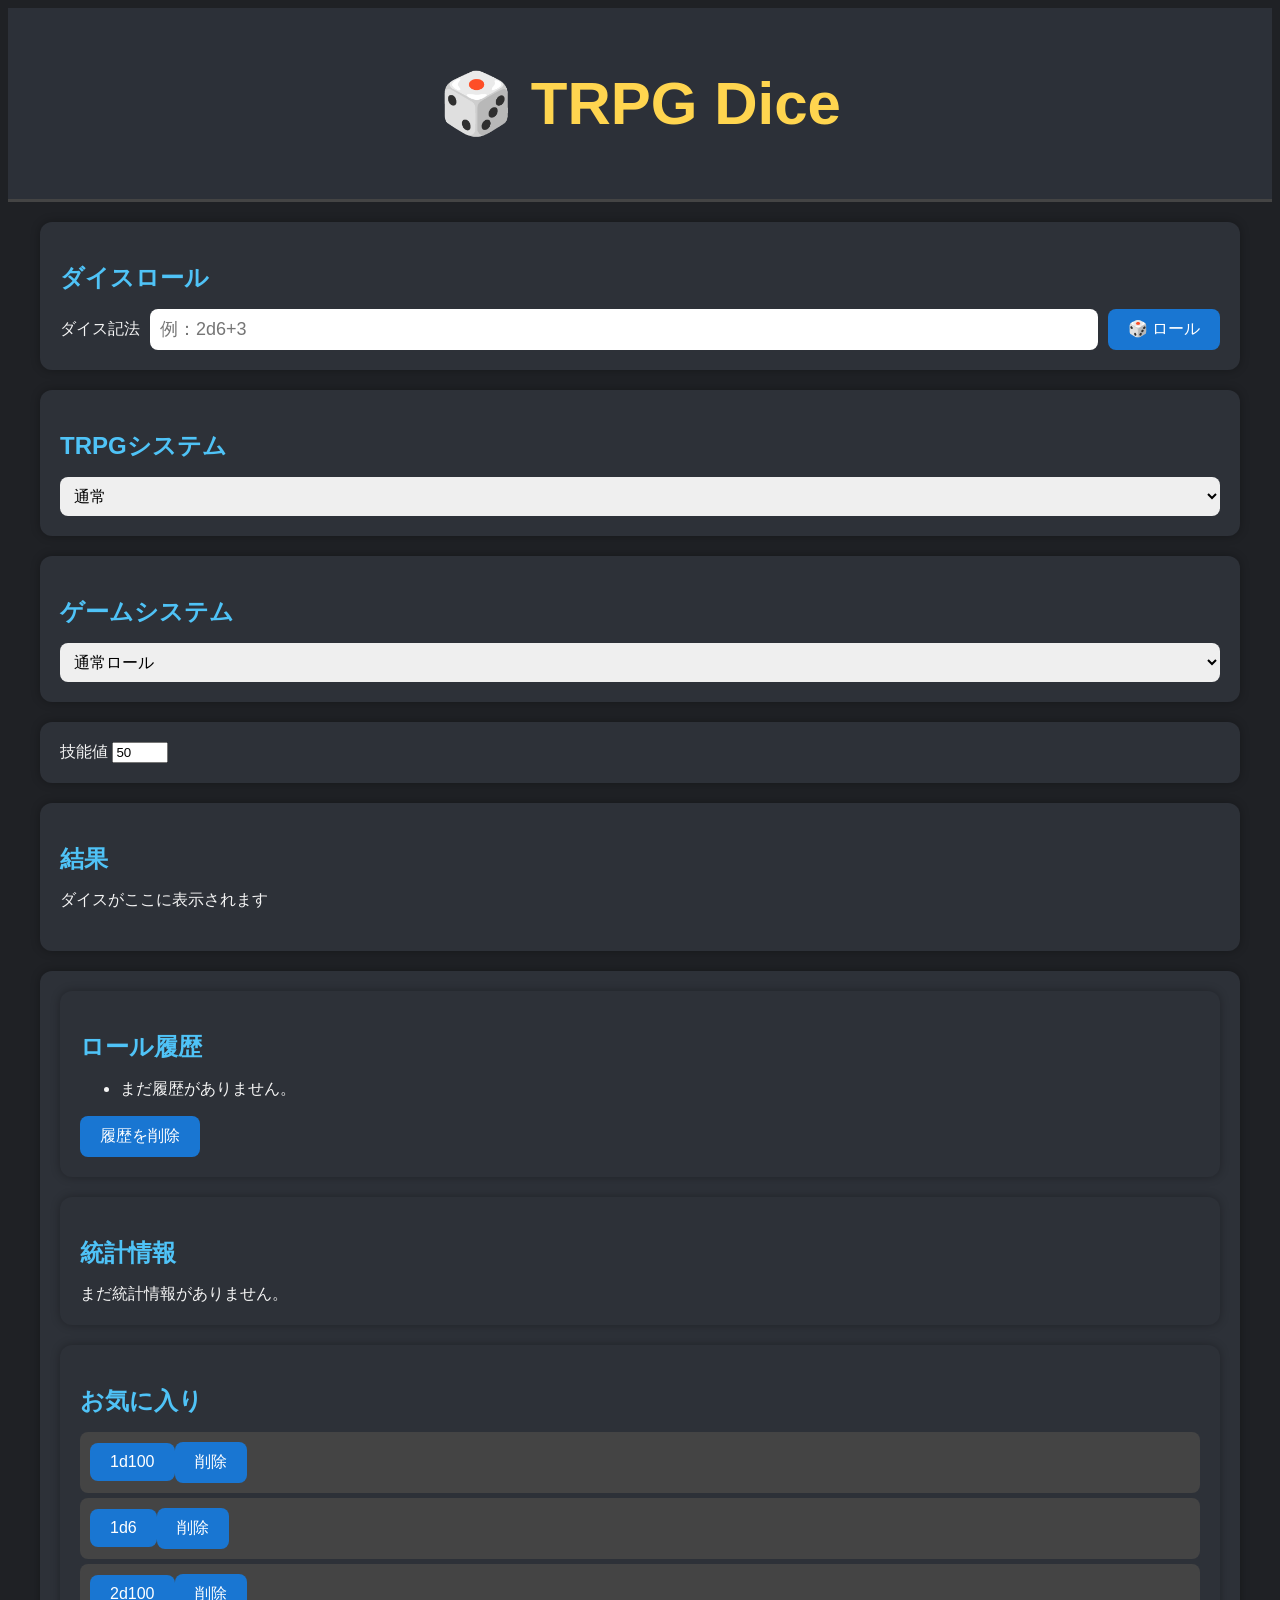
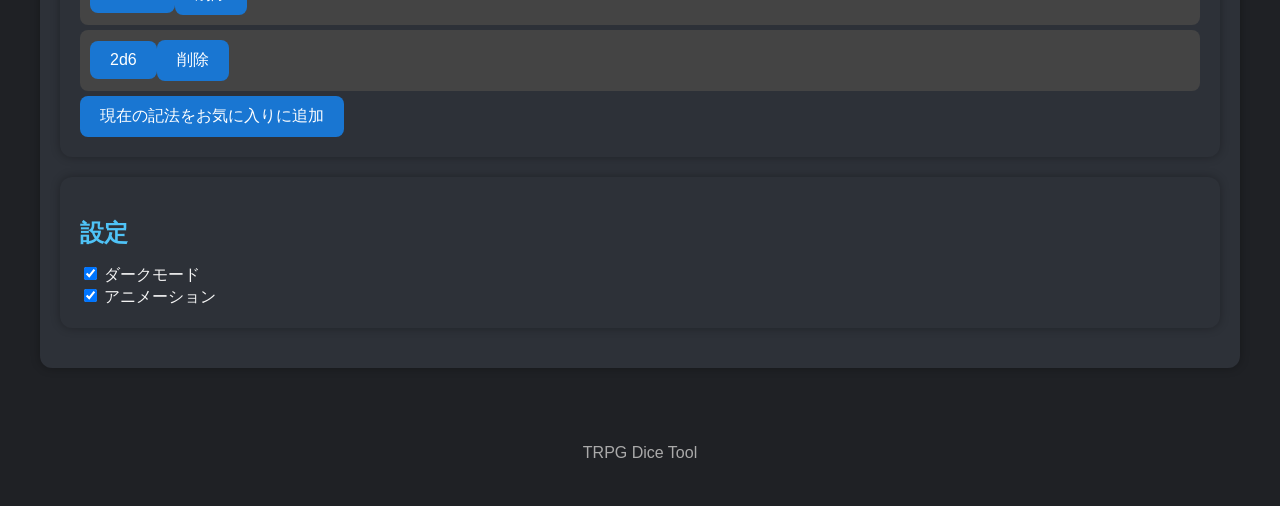
==== index.html @ 753293f1 "Update index.html" ====
<!DOCTYPE html>
<html lang="ja">

<head>
    <meta charset="UTF-8">
    <meta name="viewport" content="width=device-width, initial-scale=1.0">

    <title>TRPG Dice</title>

    <link rel="stylesheet" href="css/style.css">

   
</head>

<body>

<header>
    <h1>🎲 TRPG Dice</h1>
</header>

<main>

    <!-- 入力エリア -->
    <section id="dice-input">

        <h2>ダイスロール</h2>

        <div class="input-group">

            <label for="diceNotation">
                ダイス記法
            </label>

            <input
                id="diceNotation"
                type="text"
                placeholder="例：2d6+3"
                autocomplete="off">

            <button id="rollButton">
                🎲 ロール
            </button>

        </div>

    </section>


    <!-- システム選択 -->
    <section id="system">

        <h2>TRPGシステム</h2>

        <select id="gameSystem">

            <option value="normal">通常</option>

            <option value="coc6">
                クトゥルフ神話TRPG 第6版
            </option>

            <option value="coc7">
                クトゥルフ神話TRPG 第7版
            </option>

            <option value="sw25">
                ソード・ワールド2.5
            </option>

            <option value="dx3">
                ダブルクロス3rd
            </option>

            <option value="shinobigami">
                シノビガミ
            </option>

            <option value="emoklore">
                エモクロア
            </option>

        </select>

    </section>


    
    <section>
    <h2>ゲームシステム</h2>

    <select id="gameSystem">
        <option value="normal">
            通常ロール
        </option>

        <option value="coc7">
            クトゥルフ神話TRPG 第7版
        </option>
    </select>
</section>

<section id="coc7Area">
    <label for="skillValue">
        技能値
    </label>

    <input
        id="skillValue"
        type="number"
        min="1"
        max="100"
        value="50"
    >
</section>


    <!-- 出目 -->
    <section id="result">

        <h2>結果</h2>

        <div id="diceArea">

            ダイスがここに表示されます

        </div>

        <div id="modifierArea"></div>

        <div id="totalArea"></div>

        <div id="judgeArea"></div>

    </section>


    <!-- ログ -->
    <section id="history">
        <section>
    <h2>ロール履歴</h2>

    <ul id="historyList"></ul>

    <button id="clearHistoryButton">
        履歴を削除
    </button>
</section>

       


    <!-- 統計 -->
    <section>
    <h2>統計情報</h2>

    <div id="statisticsArea">
        まだ統計情報がありません。
    </div>
</section>


    <!-- お気に入り -->
   <section>
    <h2>お気に入り</h2>

    <div id="favoriteList"></div>

    <button id="saveFavorite">
        現在の記法をお気に入りに追加
    </button>
</section>

    <!-- 設定 -->
    <section id="settings">

        <h2>設定</h2>

        <label>

            <input
                type="checkbox"
                id="darkMode"
                checked>

            ダークモード

        </label>

        <br>

        <label>

            <input
                type="checkbox"
                id="animation"
                checked>

            アニメーション

        </label>

    </section>

</main>

<footer>

    <p>

        TRPG Dice Tool

    </p>

</footer>

<script type="module" src="js/app.js"></script>
    
</body>

</html>
---- css/style.css ----
```css
/* ===========================
   基本設定
=========================== */

*{
    margin:0;
    padding:0;
    box-sizing:border-box;
}

body{

    font-family:
    "Yu Gothic",
    "Meiryo",
    sans-serif;

    background:#1f2125;
    color:#f5f5f5;

    min-height:100vh;

}

/* ===========================
   ヘッダー
=========================== */

header{

    background:#2c3038;

    padding:20px;

    text-align:center;

    font-size:30px;

    border-bottom:3px solid #444;

}

header h1{

    color:#ffd54f;

}

/* ===========================
   メイン
=========================== */

main{

    width:95%;
    max-width:1200px;

    margin:auto;

    padding:20px;

}

/* ===========================
   各セクション
=========================== */

section{

    background:#2d3138;

    border-radius:12px;

    padding:20px;

    margin-bottom:20px;

    box-shadow:0 0 10px rgba(0,0,0,.3);

}

section h2{

    margin-bottom:15px;

    color:#4fc3f7;

}

/* ===========================
   入力欄
=========================== */

.input-group{

    display:flex;

    flex-wrap:wrap;

    gap:10px;

    align-items:center;

}

input[type=text]{

    flex:1;

    min-width:220px;

    padding:10px;

    font-size:18px;

    border-radius:8px;

    border:none;

    outline:none;

}

select{

    width:100%;

    padding:10px;

    font-size:16px;

    border-radius:8px;

    border:none;

}

/* ===========================
   ボタン
=========================== */

button{

    padding:10px 20px;

    border:none;

    border-radius:8px;

    background:#1976d2;

    color:white;

    cursor:pointer;

    font-size:16px;

    transition:.2s;

}

button:hover{

    background:#2196f3;

    transform:scale(1.05);

}

button:active{

    transform:scale(.95);

}

/* ===========================
   出目
=========================== */

#diceArea{

    display:flex;

    flex-wrap:wrap;

    gap:10px;

    margin-bottom:20px;

}

/* ダイス */

.dice{

    width:60px;

    height:60px;

    background:#424242;

    border-radius:10px;

    display:flex;

    justify-content:center;

    align-items:center;

    font-size:24px;

    font-weight:bold;

    transition:.3s;

}

/* 最大値 */

.max{

    background:#FFD700;

    color:black;

}

/* 1 */

.min{

    background:#e53935;

}

/* 通常 */

.normal{

    background:#616161;

}

/* ===========================
   判定表示
=========================== */

#judgeArea{

    font-size:28px;

    text-align:center;

    margin-top:20px;

    font-weight:bold;

}

/* ===========================
   合計
=========================== */

#totalArea{

    font-size:26px;

    margin-top:10px;

    text-align:center;

}

/* ===========================
   履歴
=========================== */

#historyList{

    max-height:300px;

    overflow-y:auto;

}

.history-item{

    padding:10px;

    margin-bottom:8px;

    border-radius:8px;

    background:#3a3d43;

}

/* ===========================
   お気に入り
=========================== */

.favorite-item{

    margin:5px 0;

    padding:10px;

    background:#444;

    border-radius:8px;

    cursor:pointer;

}

.favorite-item:hover{

    background:#555;

}

/* ===========================
   統計
=========================== */

#statisticsArea{

    display:grid;

    grid-template-columns:repeat(2,1fr);

    gap:10px;

}

.stat-card{

    background:#3a3d43;

    padding:15px;

    border-radius:8px;

    text-align:center;

}

/* ===========================
   フッター
=========================== */

footer{

    text-align:center;

    padding:20px;

    color:#aaa;

}

/* ===========================
   アニメーション
=========================== */

@keyframes shake{

0%{

transform:rotate(0deg);

}

20%{

transform:rotate(-15deg);

}

40%{

transform:rotate(15deg);

}

60%{

transform:rotate(-15deg);

}

80%{

transform:rotate(15deg);

}

100%{

transform:rotate(0deg);

}

}

.rollAnimation{

    animation:shake .6s;

}

/* ===========================
   レスポンシブ
=========================== */

@media(max-width:768px){

header{

font-size:22px;

}

.input-group{

flex-direction:column;

}

button{

width:100%;

}

input[type=text]{

width:100%;

}

#statisticsArea{

grid-template-columns:1fr;

}

.dice{

width:50px;

height:50px;

font-size:20px;

}

}
```
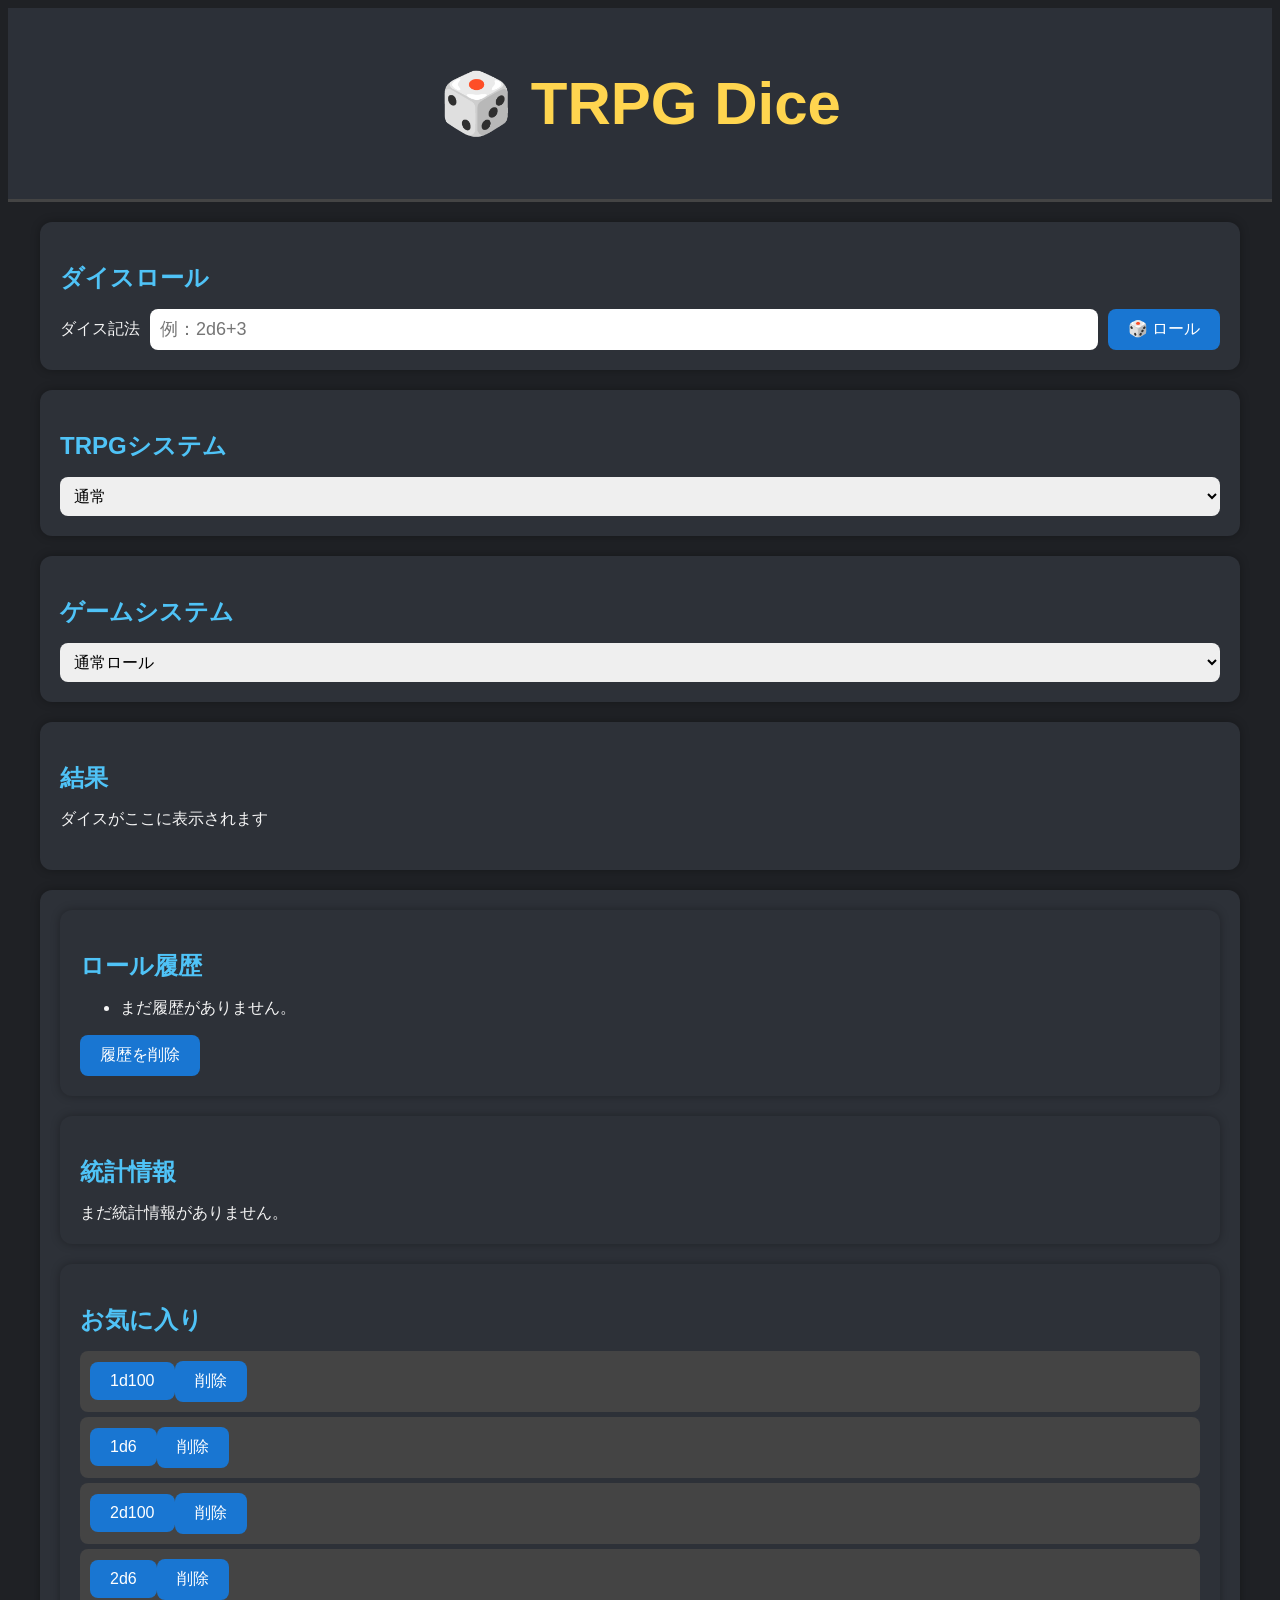
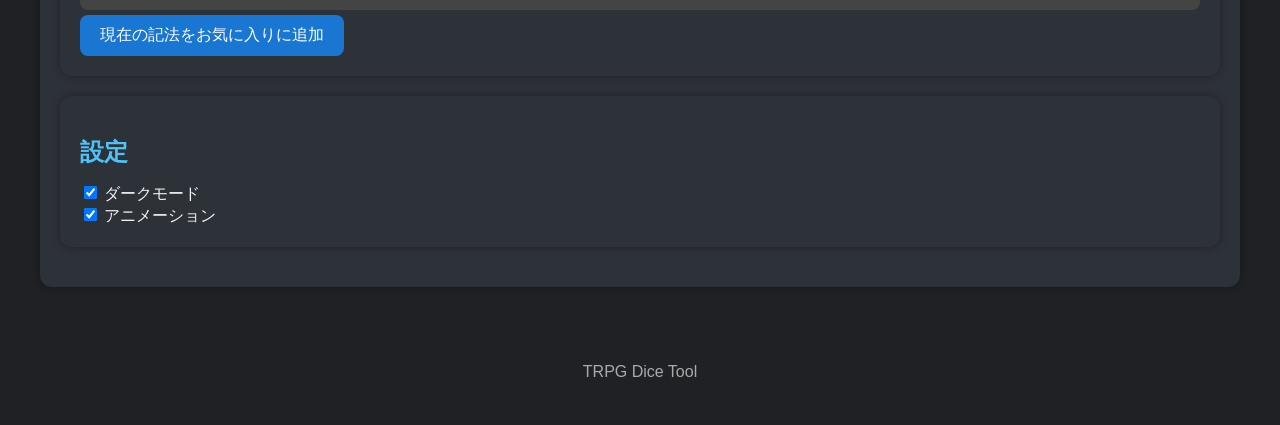
==== commit 14fa334a: "Update index.html" ====
--- a/index.html
+++ b/index.html
@@ -100,9 +100,7 @@
 </section>
 
 <section id="coc7Area">
-    <label for="skillValue">
-        技能値
-    </label>
+    <label for="skillValue">技能値</label>
 
     <input
         id="skillValue"
@@ -111,6 +109,12 @@
         max="100"
         value="50"
     >
+
+    <button id="saveSkillButton">
+        技能値を保存
+    </button>
+
+    <p id="savedSkillList"></p>
 </section>
 
 
--- a/css/style.css
+++ b/css/style.css
@@ -216,6 +216,62 @@
 
 }
 
+/* ダイスの基本表示 */
+.dice {
+    display: inline-block;
+    padding: 8px 12px;
+    margin: 4px;
+    border: 2px solid;
+    border-radius: 8px;
+    font-weight: bold;
+}
+
+/* ダイスの状態ごとの色 */
+.dice-critical {
+    color: red;
+    border-color: red;
+    background-color: #ffe5e5;
+}
+
+.dice-fumble {
+    color: darkred;
+    border-color: darkred;
+    background-color: #ffcccc;
+}
+
+.dice-success {
+    color: green;
+    border-color: green;
+    background-color: #e5ffe5;
+}
+
+.dice-failure {
+    color: orange;
+    border-color: orange;
+    background-color: #fff0d5;
+}
+
+/* アニメーション */
+.dice-animation {
+    animation: diceRoll 0.5s ease;
+}
+
+@keyframes diceRoll {
+    0% {
+        transform: rotate(0deg) scale(0.5);
+        opacity: 0;
+    }
+
+    50% {
+        transform: rotate(180deg) scale(1.2);
+        opacity: 0.7;
+    }
+
+    100% {
+        transform: rotate(360deg) scale(1);
+        opacity: 1;
+    }
+}
 /* 最大値 */
 
 .max{
@@ -457,4 +513,36 @@
 }
 
 }
+
+/* 判定結果の色 */
+
+#judgeArea.judge-critical {
+    color: red;
+    font-weight: bold;
+}
+
+#judgeArea.judge-extreme {
+    color: purple;
+    font-weight: bold;
+}
+
+#judgeArea.judge-hard {
+    color: blue;
+    font-weight: bold;
+}
+
+#judgeArea.judge-regular {
+    color: green;
+    font-weight: bold;
+}
+
+#judgeArea.judge-failure {
+    color: orange;
+    font-weight: bold;
+}
+
+#judgeArea.judge-fumble {
+    color: darkred;
+    font-weight: bold;
+}
 ```
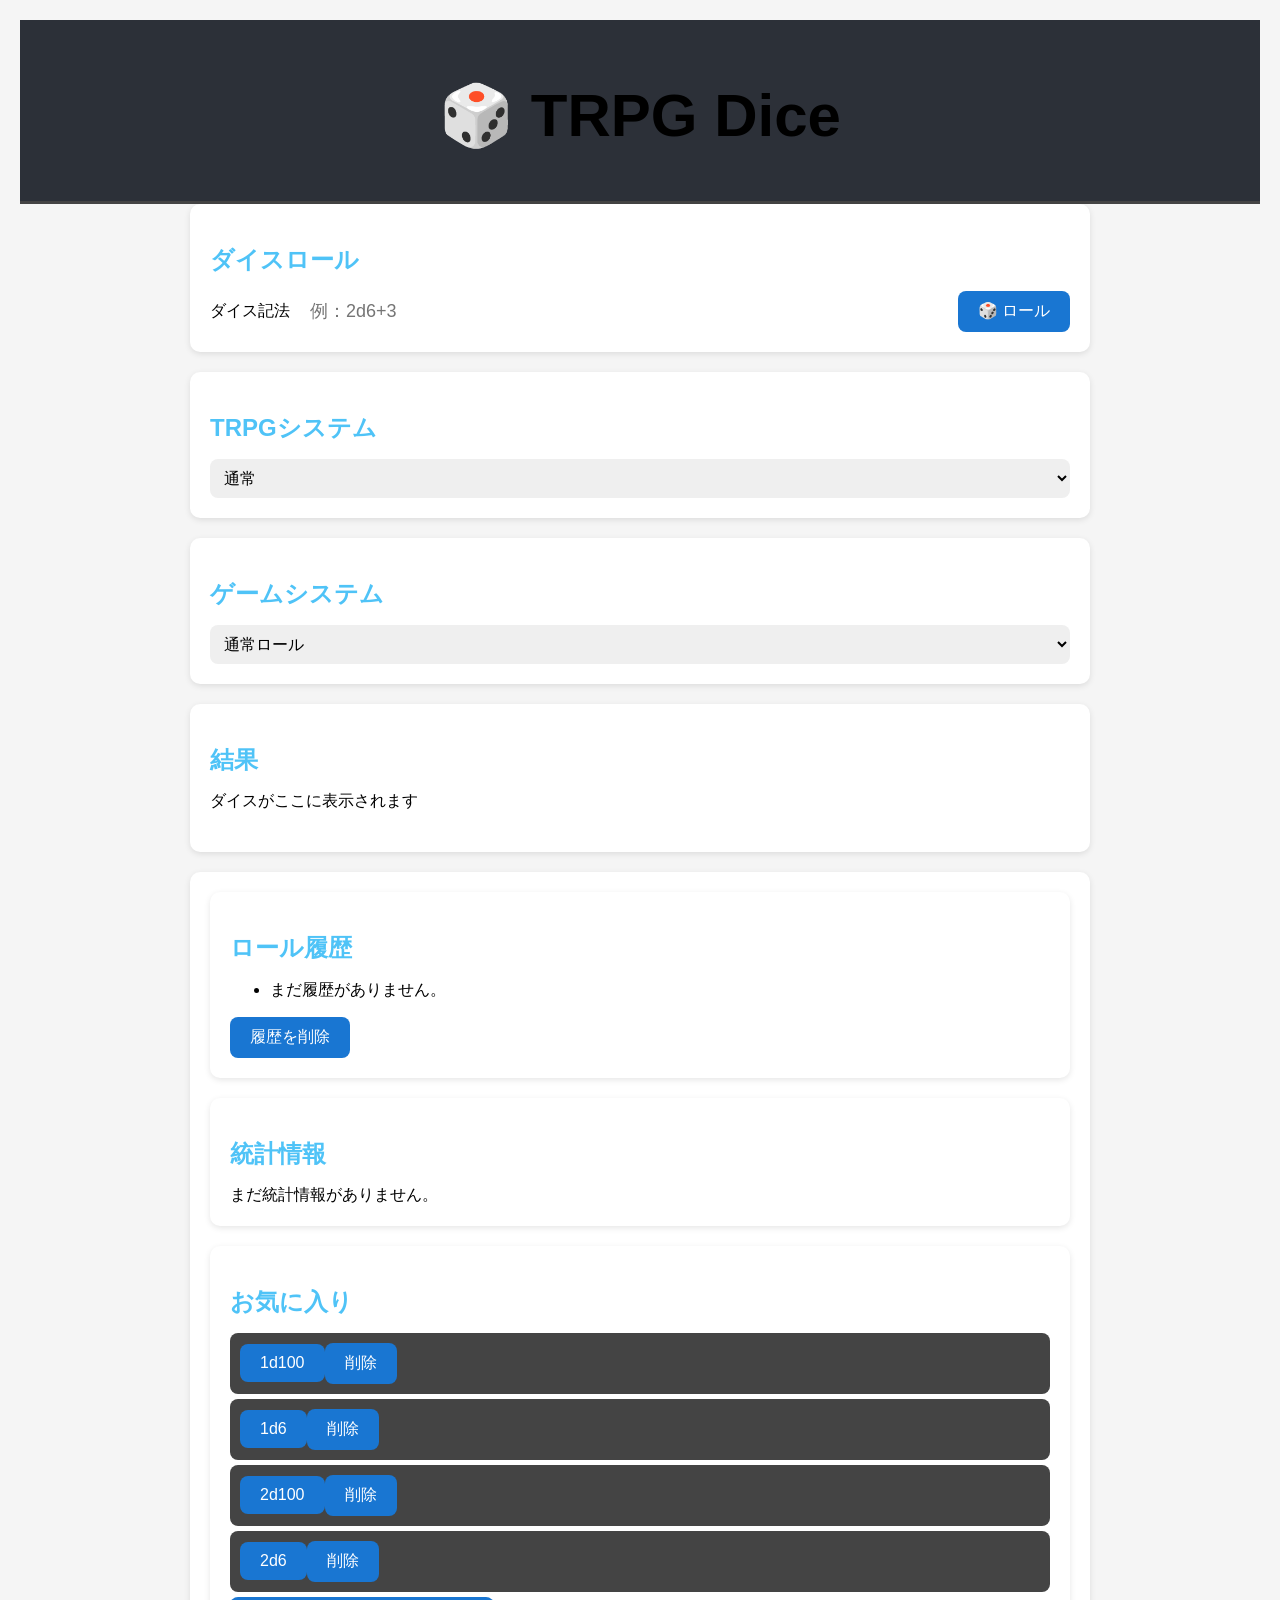
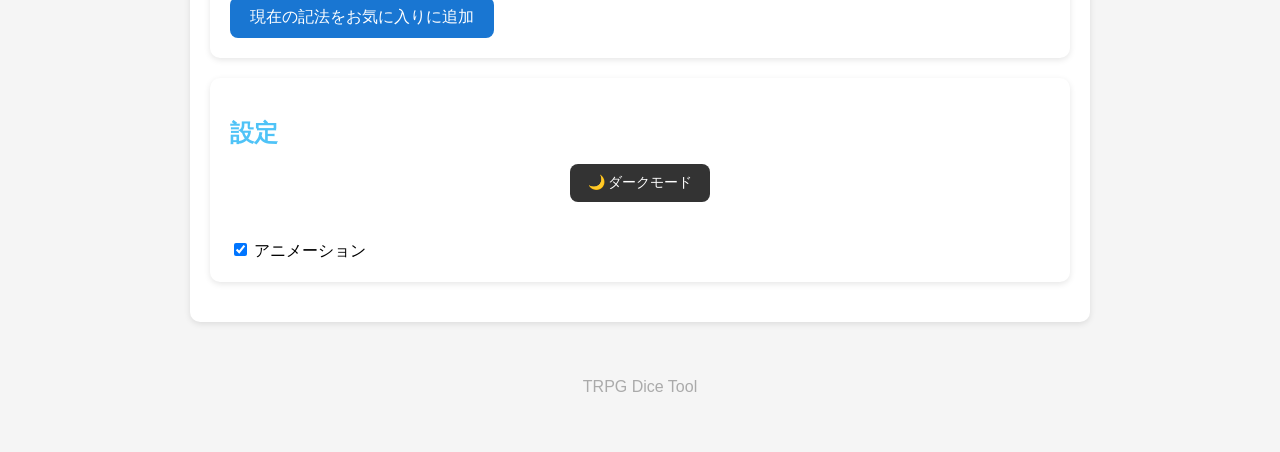
==== commit f954d5eb: "Update index.html" ====
--- a/index.html
+++ b/index.html
@@ -4,6 +4,7 @@
 <head>
     <meta charset="UTF-8">
     <meta name="viewport" content="width=device-width, initial-scale=1.0">
+    <meta name="color-scheme" content="dark light">
 
     <title>TRPG Dice</title>
 
@@ -181,12 +182,9 @@
 
         <label>
 
-            <input
-                type="checkbox"
-                id="darkMode"
-                checked>
-
-            ダークモード
+<button id="themeToggle" type="button">
+  🌙 ダークモード
+</button>
 
         </label>
 
--- a/css/style.css
+++ b/css/style.css
@@ -9,18 +9,11 @@
     box-sizing:border-box;
 }
 
-body{
-
-    font-family:
-    "Yu Gothic",
-    "Meiryo",
-    sans-serif;
-
-    background:#1f2125;
-    color:#f5f5f5;
-
-    min-height:100vh;
-
+body {
+  margin: 0;
+  padding: 20px;
+  font-family: sans-serif;
+  background-color: #f5f5f5;
 }
 
 /* ===========================
@@ -41,43 +34,46 @@
 
 }
 
-header h1{
-
-    color:#ffd54f;
-
+header h1 {
+  text-align: center;
+  margin-bottom: 30px;
 }
 
 /* ===========================
    メイン
 =========================== */
 
-main{
-
-    width:95%;
-    max-width:1200px;
-
-    margin:auto;
-
-    padding:20px;
-
-}
+main {
+   
+  width: 100%;
+   
+  max-width: 900px;
+   
+  margin: 0 auto;
+   
+}
+
 
 /* ===========================
    各セクション
 =========================== */
 
-section{
-
-    background:#2d3138;
-
-    border-radius:12px;
-
-    padding:20px;
-
-    margin-bottom:20px;
-
-    box-shadow:0 0 10px rgba(0,0,0,.3);
-
+section {
+   
+  width: 100%;
+   
+  box-sizing: border-box;
+   
+  margin: 0 auto 20px;
+   
+  padding: 20px;
+   
+  background-color: white;
+   
+  border-radius: 10px;
+   
+  box-shadow: 0 2px 6px rgba(0, 0, 0, 0.1);
+   
 }
 
 section h2{
@@ -545,4 +541,198 @@
     color: darkred;
     font-weight: bold;
 }
+
+/* =========================================
+   スマートフォン向けレイアウト
+========================================= */
+
+@media screen and (max-width: 600px) {
+
+    body {
+        margin: 0;
+        padding: 10px;
+        font-size: 16px;
+    }
+
+    main {
+        width: 100%;
+        max-width: 100%;
+        margin: 0 auto;
+    }
+
+    section {
+        width: 100%;
+        box-sizing: border-box;
+        margin-bottom: 16px;
+        padding: 14px;
+    }
+
+    h1 {
+        font-size: 24px;
+        text-align: center;
+    }
+
+    h2 {
+        font-size: 20px;
+    }
+
+    /* 入力欄 */
+    input[type="text"],
+    input[type="number"],
+    select {
+        width: 100%;
+        min-height: 44px;
+        box-sizing: border-box;
+        font-size: 16px;
+        margin-top: 6px;
+        margin-bottom: 10px;
+    }
+
+    /* ボタン */
+    button {
+        min-height: 44px;
+        padding: 10px 14px;
+        font-size: 16px;
+        margin: 4px 2px;
+    }
+
+    /* ダイス表示 */
+    #diceArea {
+        display: flex;
+        flex-wrap: wrap;
+        justify-content: center;
+        gap: 6px;
+    }
+
+    .dice {
+        min-width: 42px;
+        min-height: 42px;
+        box-sizing: border-box;
+        display: inline-flex;
+        align-items: center;
+        justify-content: center;
+        padding: 8px;
+        margin: 2px;
+        font-size: 18px;
+    }
+
+    /* 合計値・修正値 */
+    #modifierArea,
+    #totalArea,
+    #judgeArea {
+        font-size: 18px;
+        overflow-wrap: anywhere;
+    }
+
+    /* 履歴 */
+    #historyList {
+        padding-left: 0;
+        list-style: none;
+    }
+
+    #historyList li {
+        padding: 10px 0;
+        border-bottom: 1px solid #ccc;
+        overflow-wrap: anywhere;
+        line-height: 1.6;
+    }
+
+    /* お気に入り・技能値 */
+    #favoriteList > div,
+    #savedSkillList > div {
+        display: flex;
+        flex-wrap: wrap;
+        align-items: center;
+        gap: 6px;
+        margin-bottom: 8px;
+    }
+
+    /* 横幅が大きくなりすぎる文字を折り返す */
+    #favoriteList,
+    #savedSkillList,
+    #statisticsArea {
+        overflow-wrap: anywhere;
+        word-break: break-word;
+    }
+}
+
+/* =========================
+   ダークモード切替ボタン
+========================= */
+
+#themeToggle {
+  display: block;
+  margin: 0 auto 20px;
+  padding: 10px 18px;
+  border: none;
+  border-radius: 8px;
+  background-color: #333;
+  color: white;
+  cursor: pointer;
+  font-size: 14px;
+}
+
+#themeToggle:hover {
+  opacity: 0.8;
+}
+
+/* =========================
+   ダークモード
+========================= */
+
+/* ダークモード時のページ全体 */
+body.dark-mode {
+  background-color: #181818 !important;
+  color: #eeeeee;
+  min-height: 100vh;
+}
+
+/* HTML全体の背景 */
+html:has(body.dark-mode) {
+  background-color: #181818;
+}
+
+/* メイン領域 */
+body.dark-mode main {
+  background-color: transparent;
+}
+
+/* セクション */
+body.dark-mode section {
+  background-color: #252525 !important;
+  color: #eeeeee;
+}
+
+/* ヘッダー */
+body.dark-mode header {
+  background-color: transparent;
+  color: #eeeeee;
+}
+
+/* 入力欄 */
+body.dark-mode input,
+body.dark-mode select,
+body.dark-mode textarea {
+  background-color: #333333 !important;
+  color: #ffffff !important;
+  border-color: #666666;
+}
+
+/* 結果表示・履歴・統計など */
+body.dark-mode #diceArea,
+body.dark-mode #totalArea,
+body.dark-mode #judgeArea,
+body.dark-mode #statisticsArea,
+body.dark-mode #historyList,
+body.dark-mode #favoriteList,
+body.dark-mode #savedSkillList {
+  background-color: #303030;
+  color: #eeeeee;
+}
+
+/* リスト項目 */
+body.dark-mode li {
+  background-color: #333333;
+  color: #eeeeee;
+}
 ```
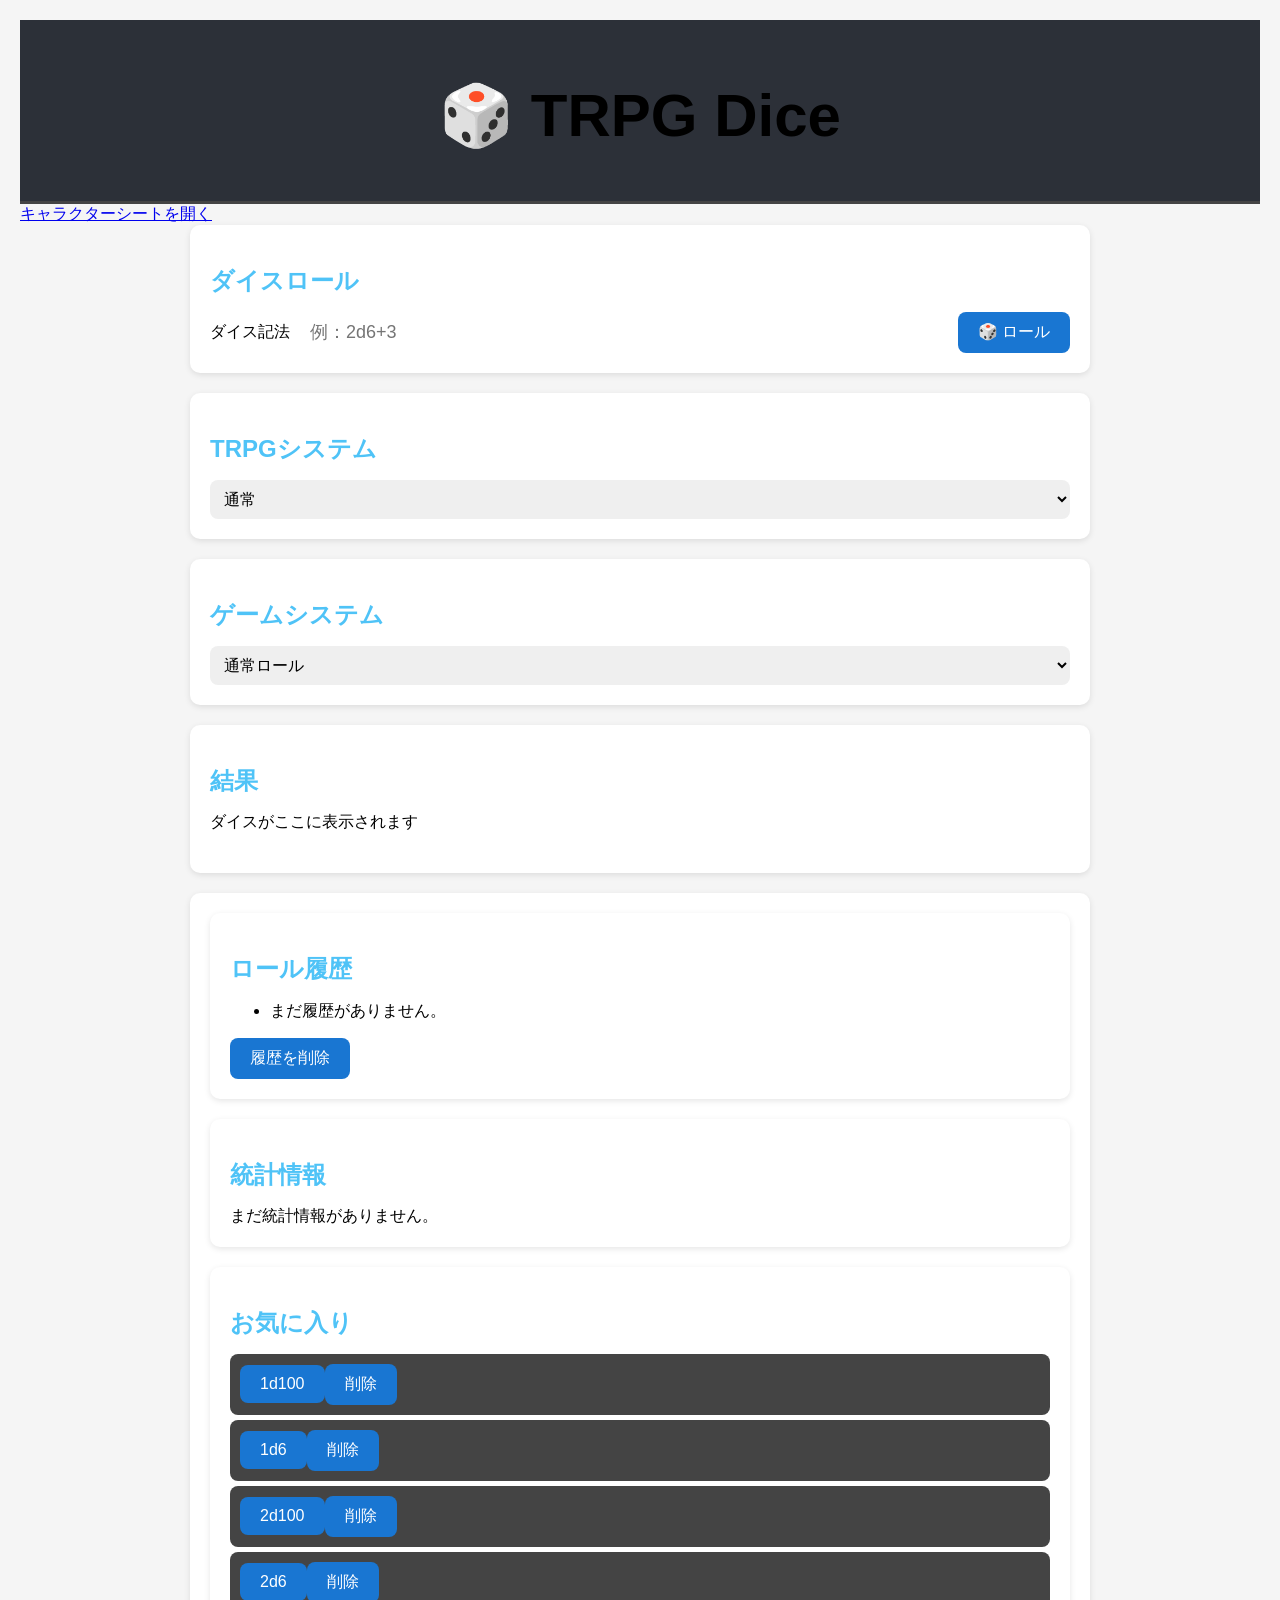
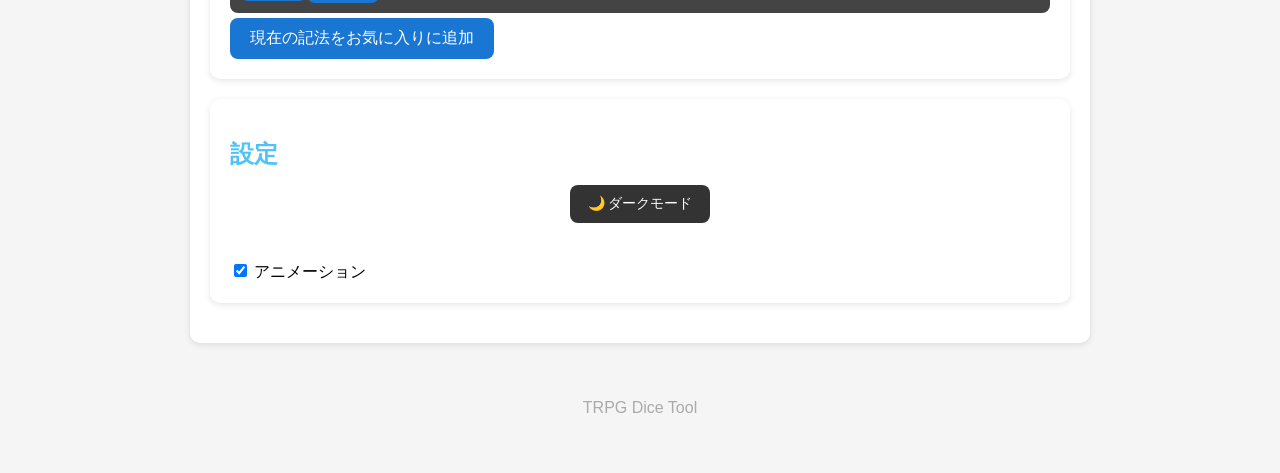
==== commit 1f261b82: "Update index.html" ====
--- a/index.html
+++ b/index.html
@@ -18,6 +18,10 @@
 <header>
     <h1>🎲 TRPG Dice</h1>
 </header>
+
+<nav>
+  <a href="character.html">キャラクターシートを開く</a>
+</nav>
 
 <main>
 
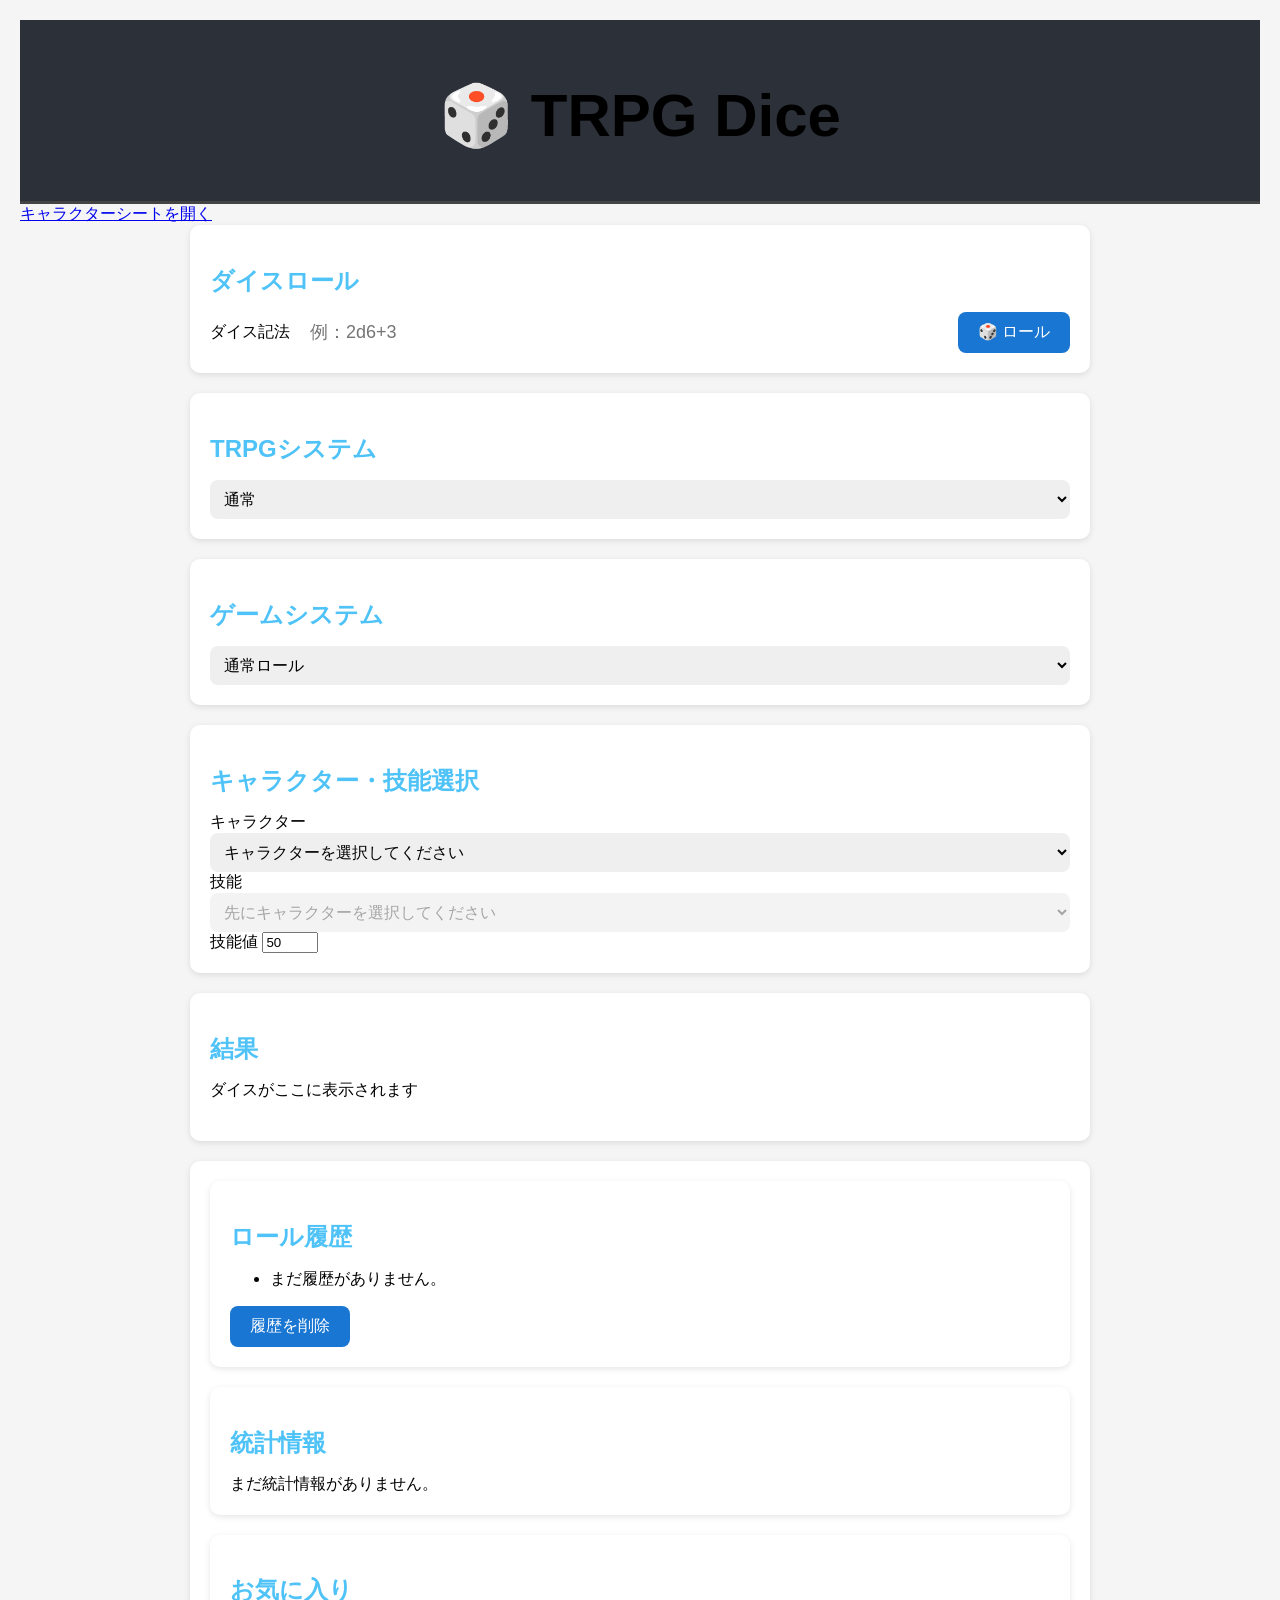
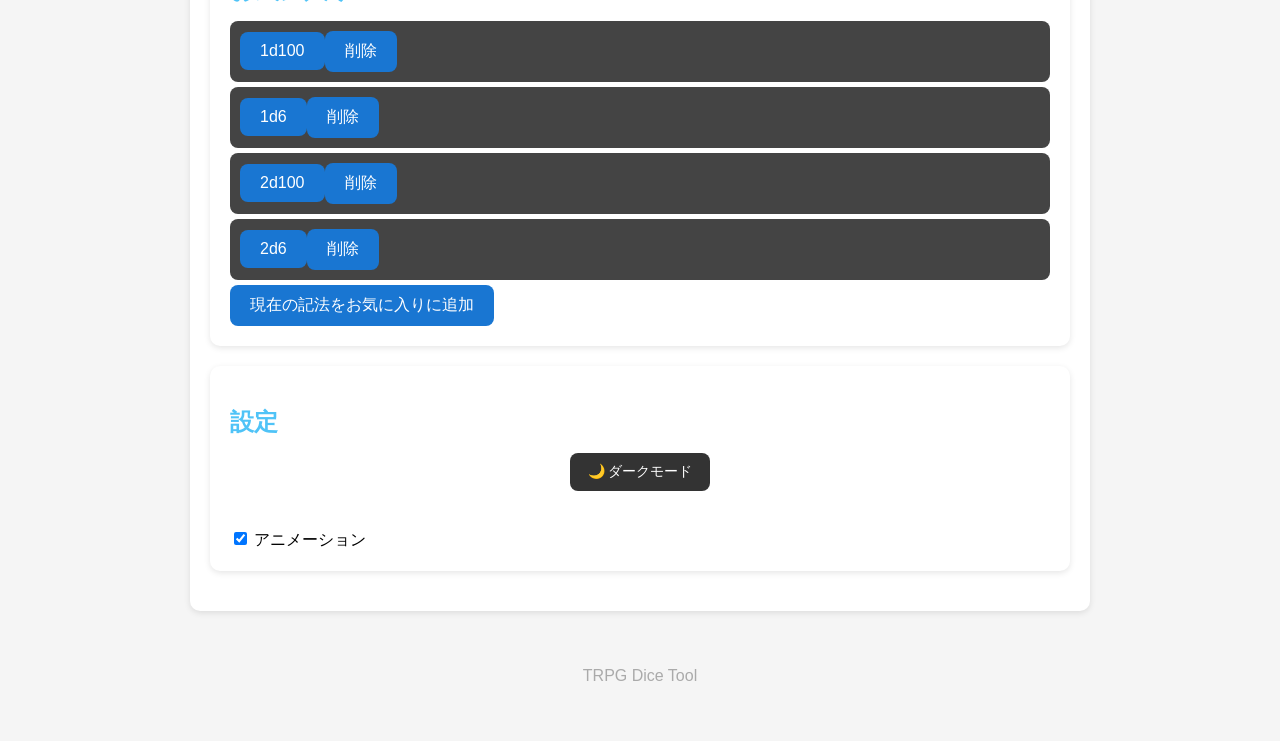
==== commit c5a13589: "Update index.html" ====
--- a/index.html
+++ b/index.html
@@ -122,6 +122,39 @@
     <p id="savedSkillList"></p>
 </section>
 
+<section id="characterSkillSection">
+  <h2>キャラクター・技能選択</h2>
+
+  <label for="characterSelect">
+    キャラクター
+  </label>
+
+  <select id="characterSelect">
+    <option value="">キャラクターを選択してください</option>
+  </select>
+
+  <label for="skillSelect">
+    技能
+  </label>
+
+  <select id="skillSelect" disabled>
+    <option value="">先にキャラクターを選択してください</option>
+  </select>
+
+  <label for="selectedSkillValue">
+    技能値
+  </label>
+
+  <input
+    type="number"
+    id="selectedSkillValue"
+    min="0"
+    max="100"
+    value="50"
+    readonly
+  >
+</section>
+
 
     <!-- 出目 -->
     <section id="result">
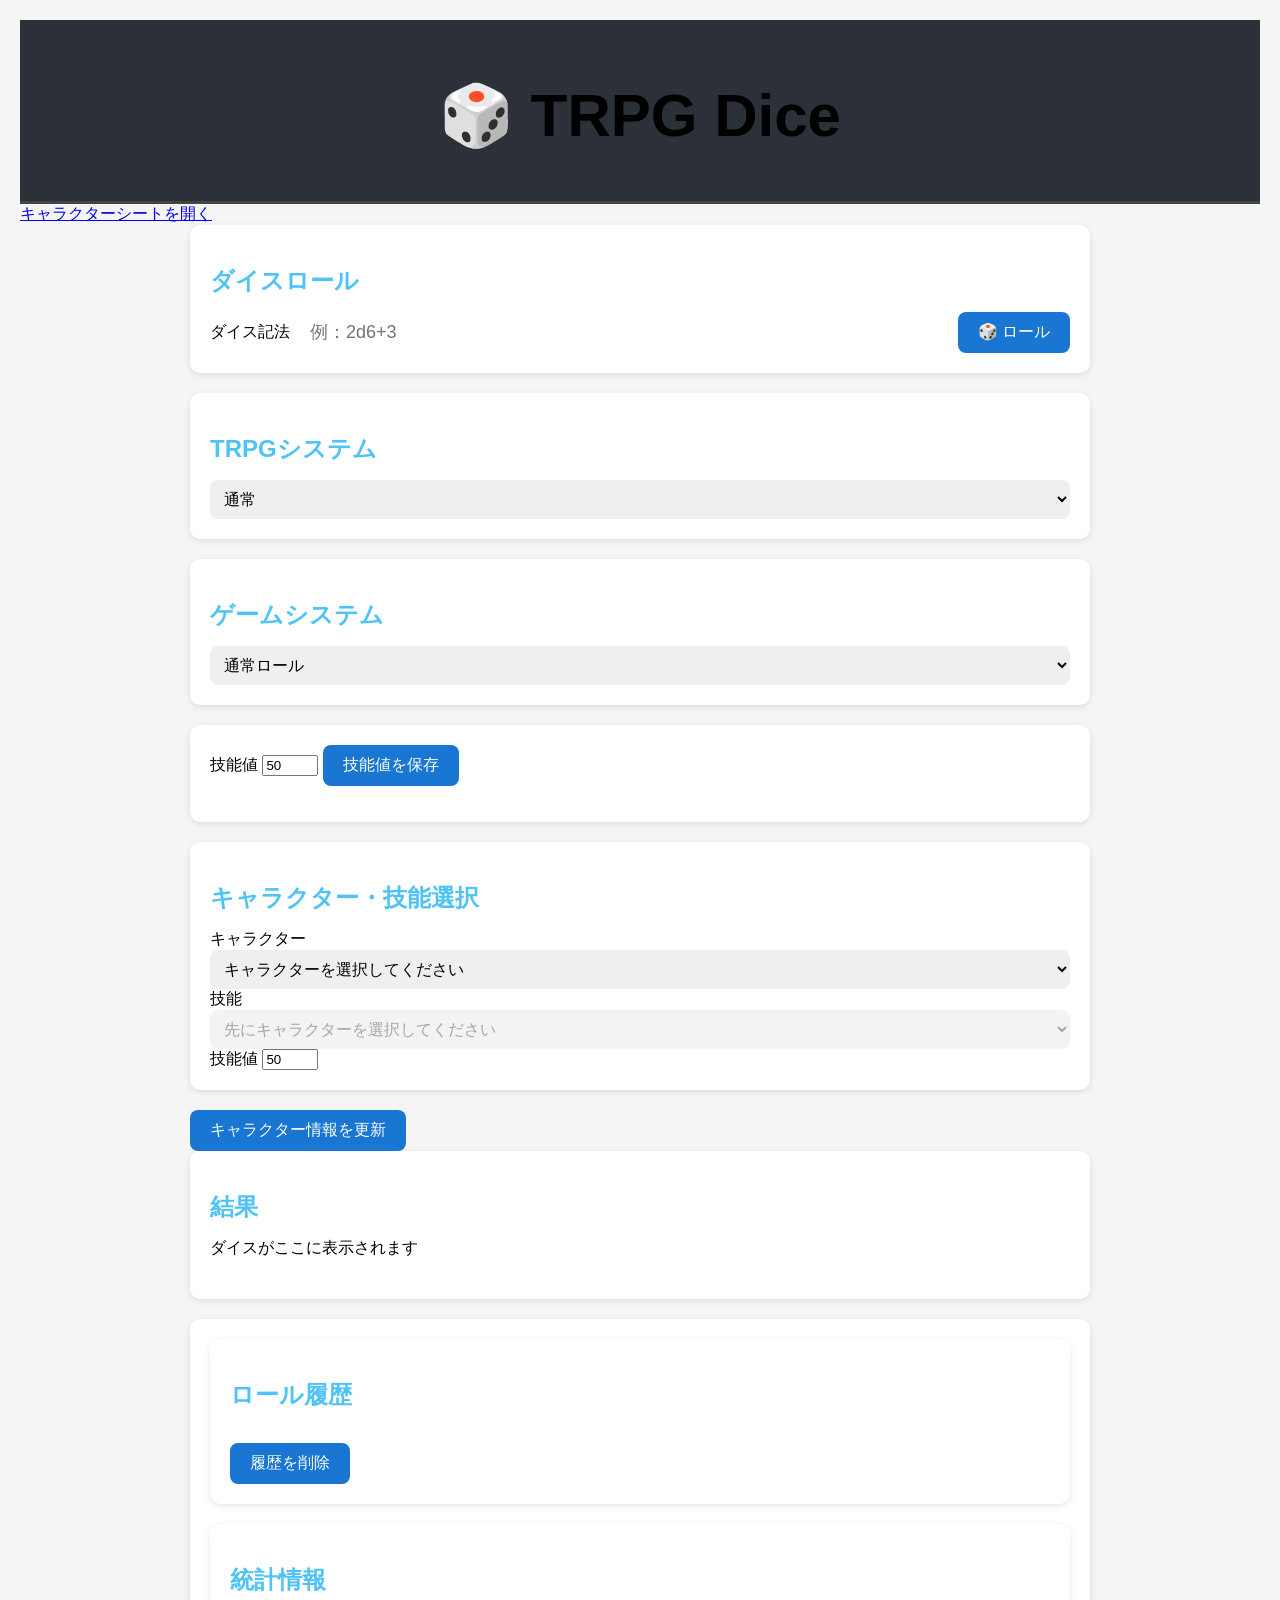
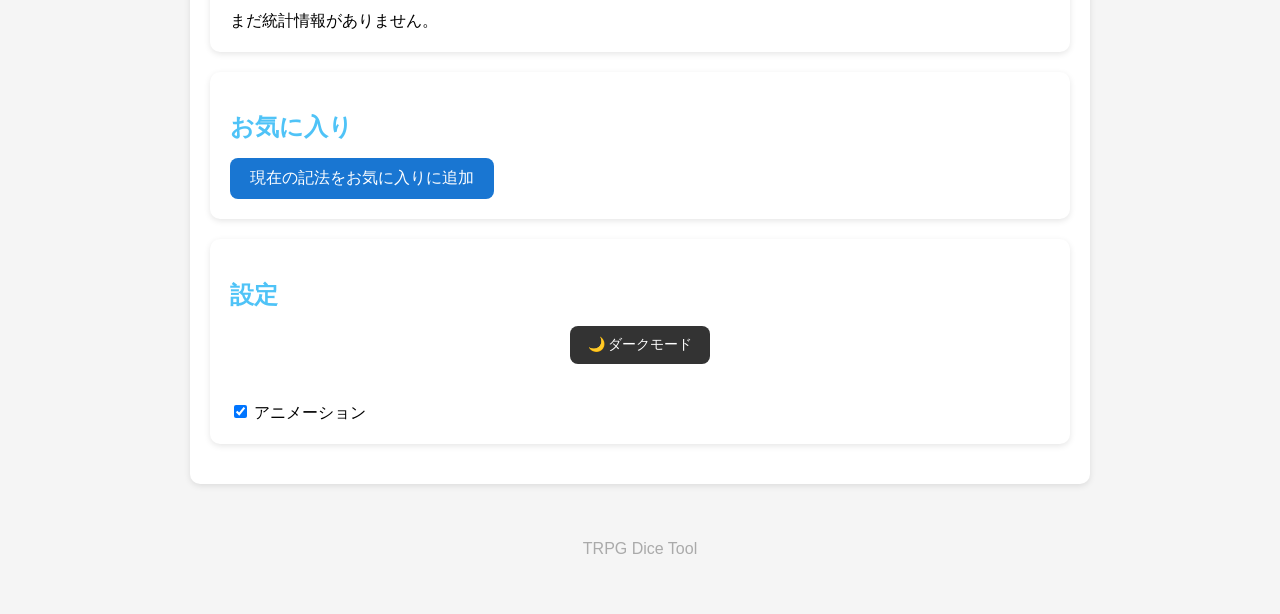
==== commit dbecef6c: "Update index.html" ====
--- a/index.html
+++ b/index.html
@@ -141,19 +141,23 @@
     <option value="">先にキャラクターを選択してください</option>
   </select>
 
-  <label for="selectedSkillValue">
-    技能値
-  </label>
-
-  <input
-    type="number"
-    id="selectedSkillValue"
-    min="0"
-    max="100"
-    value="50"
-    readonly
-  >
-</section>
+  <label for="skillValue">
+  技能値
+</label>
+
+<input
+  type="number"
+  id="skillValue"
+  min="0"
+  max="100"
+  value="50"
+  readonly
+>
+</section>
+
+    <button id="reloadCharactersButton" type="button">
+  キャラクター情報を更新
+</button>
 
 
     <!-- 出目 -->
--- a/css/style.css
+++ b/css/style.css
@@ -646,6 +646,25 @@
         gap: 6px;
         margin-bottom: 8px;
     }
+   
+/*キャラクター選択・キャラクタースキル選択*/
+   #characterSkillSection select,
+#characterSkillSection input {
+  width: 100%;
+  min-height: 44px;
+  margin-bottom: 12px;
+}
+
+@media screen and (max-width: 600px) {
+  #characterSkillSection {
+    padding: 15px;
+  }
+
+  #characterSkillSection select,
+  #characterSkillSection input {
+    font-size: 16px;
+  }
+}
 
     /* 横幅が大きくなりすぎる文字を折り返す */
     #favoriteList,
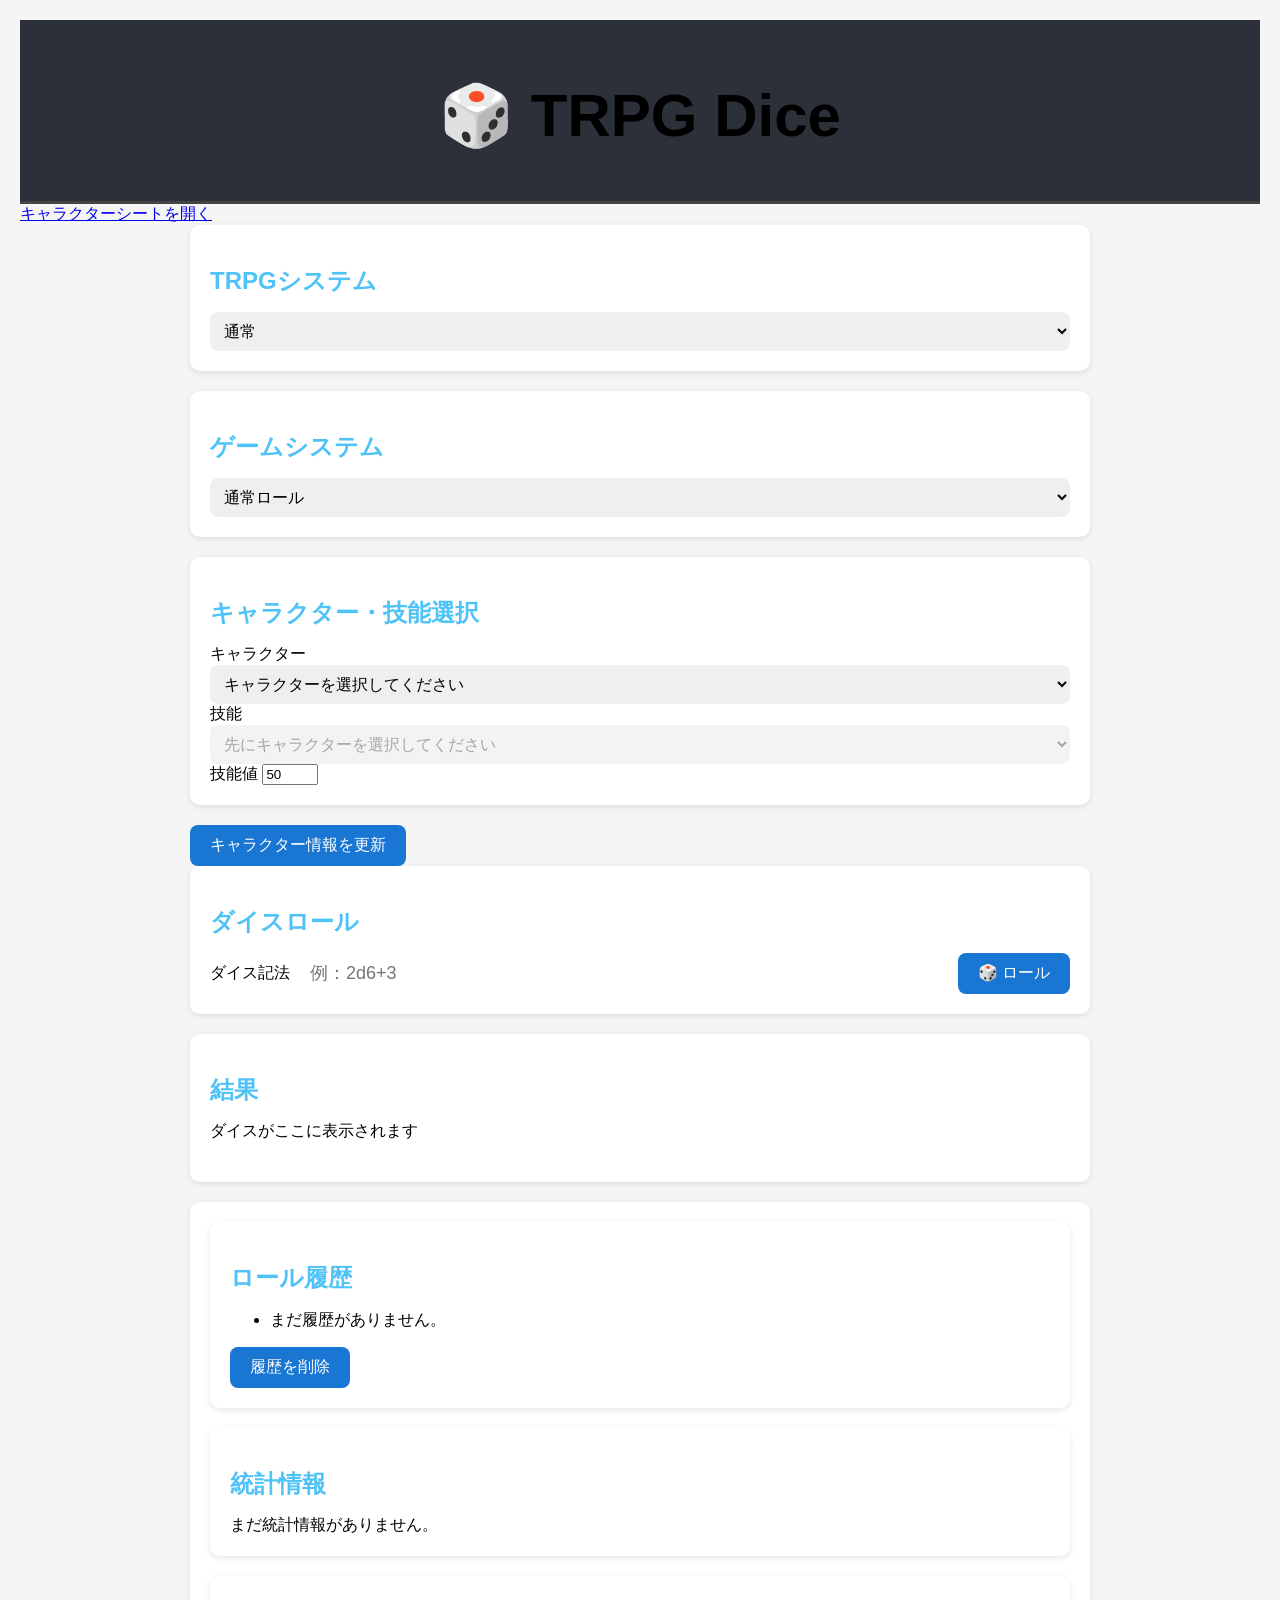
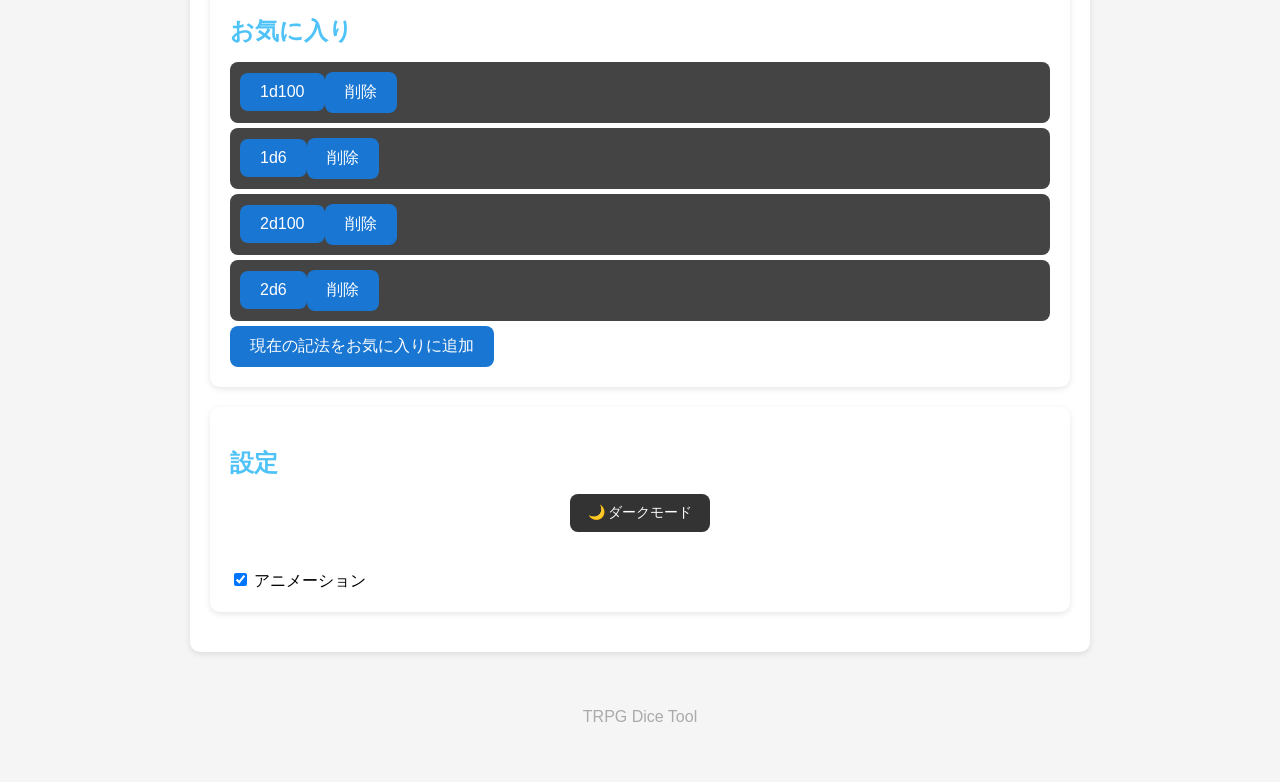
==== commit f7841f4c: "Update index.html" ====
--- a/index.html
+++ b/index.html
@@ -25,32 +25,7 @@
 
 <main>
 
-    <!-- 入力エリア -->
-    <section id="dice-input">
-
-        <h2>ダイスロール</h2>
-
-        <div class="input-group">
-
-            <label for="diceNotation">
-                ダイス記法
-            </label>
-
-            <input
-                id="diceNotation"
-                type="text"
-                placeholder="例：2d6+3"
-                autocomplete="off">
-
-            <button id="rollButton">
-                🎲 ロール
-            </button>
-
-        </div>
-
-    </section>
-
-
+  
     <!-- システム選択 -->
     <section id="system">
 
@@ -159,6 +134,32 @@
   キャラクター情報を更新
 </button>
 
+      <!-- 入力エリア -->
+
+
+    <section id="dice-input">
+
+        <h2>ダイスロール</h2>
+
+        <div class="input-group">
+
+            <label for="diceNotation">
+                ダイス記法
+            </label>
+
+            <input
+                id="diceNotation"
+                type="text"
+                placeholder="例：2d6+3"
+                autocomplete="off">
+
+            <button id="rollButton">
+                🎲 ロール
+            </button>
+
+        </div>
+
+    </section>
 
     <!-- 出目 -->
     <section id="result">
